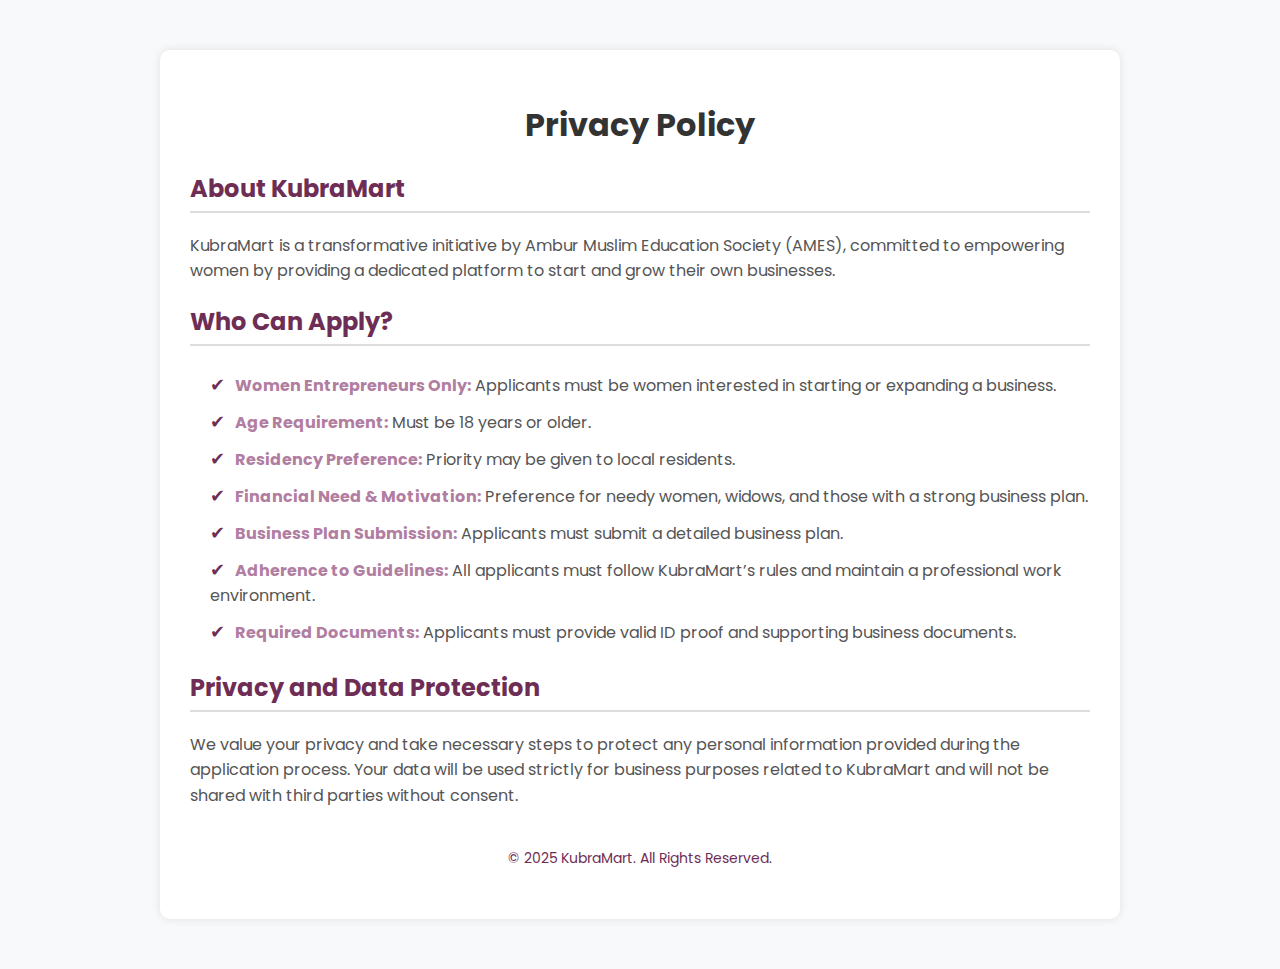
==== policy.html @ 64a8cd26 "commit changes" ====
<!DOCTYPE html>
<html lang="en">

<head>
    <meta charset="UTF-8">
    <meta name="viewport" content="width=device-width, initial-scale=1.0">
    <title>Privacy Policy - KubraMart</title>
    <link href="https://fonts.googleapis.com/css2?family=Poppins:wght@300;400;600&display=swap" rel="stylesheet">
    <style>
        body {
            font-family: 'Poppins', sans-serif;
            margin: 0;
            padding: 0;
            background-color: #f8f9fa;
        }

        .container {
            width: 80%;
            max-width: 900px;
            margin: 50px auto;
            background: #fff;
            padding: 30px;
            border-radius: 10px;
            box-shadow: 0 0 10px rgba(0, 0, 0, 0.1);
        }




        h1 {
            text-align: center;
            color: #333;
        }

        h2 {
            color: #6e2d55;
            border-bottom: 2px solid #ddd;
            padding-bottom: 5px;
        }

        p {
            color: #555;
            line-height: 1.6;
        }

        ul {
            color: #555;
            padding-left: 20px;
        }

        ul li {
            list-style: none;
            padding: 5px 0;
            position: relative;
        }

        ul li::before {
            content: "✔";
            color: #6e2d55;
            font-size: 18px;
            margin-right: 10px;
        }

        .footer {
            text-align: center;
            padding: 20px;
            margin-top: 20px;
            font-size: 14px;
            color: #6e2d55;
        }

        strong {
            color: #b17da1;
        }
    </style>
</head>

<body>
    <div class="container">
        <h1>Privacy Policy</h1>
        <!-- <p><strong>Effective Date:</strong> [Insert Date]</p> -->
        <h2>About KubraMart</h2>
        <p>KubraMart is a transformative initiative by Ambur Muslim Education Society (AMES), committed to empowering
            women by providing a dedicated platform to start and grow their own businesses.</p>

        <h2>Who Can Apply?</h2>
        <ul>
            <li><strong>Women Entrepreneurs Only:</strong> Applicants must be women interested in starting or expanding
                a business.</li>
            <li><strong>Age Requirement:</strong> Must be 18 years or older.</li>
            <li><strong>Residency Preference:</strong> Priority may be given to local residents.</li>
            <li><strong>Financial Need & Motivation:</strong> Preference for needy women, widows, and those with a
                strong business plan.</li>
            <li><strong>Business Plan Submission:</strong> Applicants must submit a detailed business plan.</li>
            <li><strong>Adherence to Guidelines:</strong> All applicants must follow KubraMart’s rules and maintain a
                professional work environment.</li>
            <li><strong>Required Documents:</strong> Applicants must provide valid ID proof and supporting business
                documents.</li>
        </ul>

        <h2>Privacy and Data Protection</h2>
        <p>We value your privacy and take necessary steps to protect any personal information provided during the
            application process. Your data will be used strictly for business purposes related to KubraMart and will not
            be shared with third parties without consent.</p>


        <div class="footer">
            &copy; 2025 KubraMart. All Rights Reserved.
        </div>
    </div>
</body>

</html>
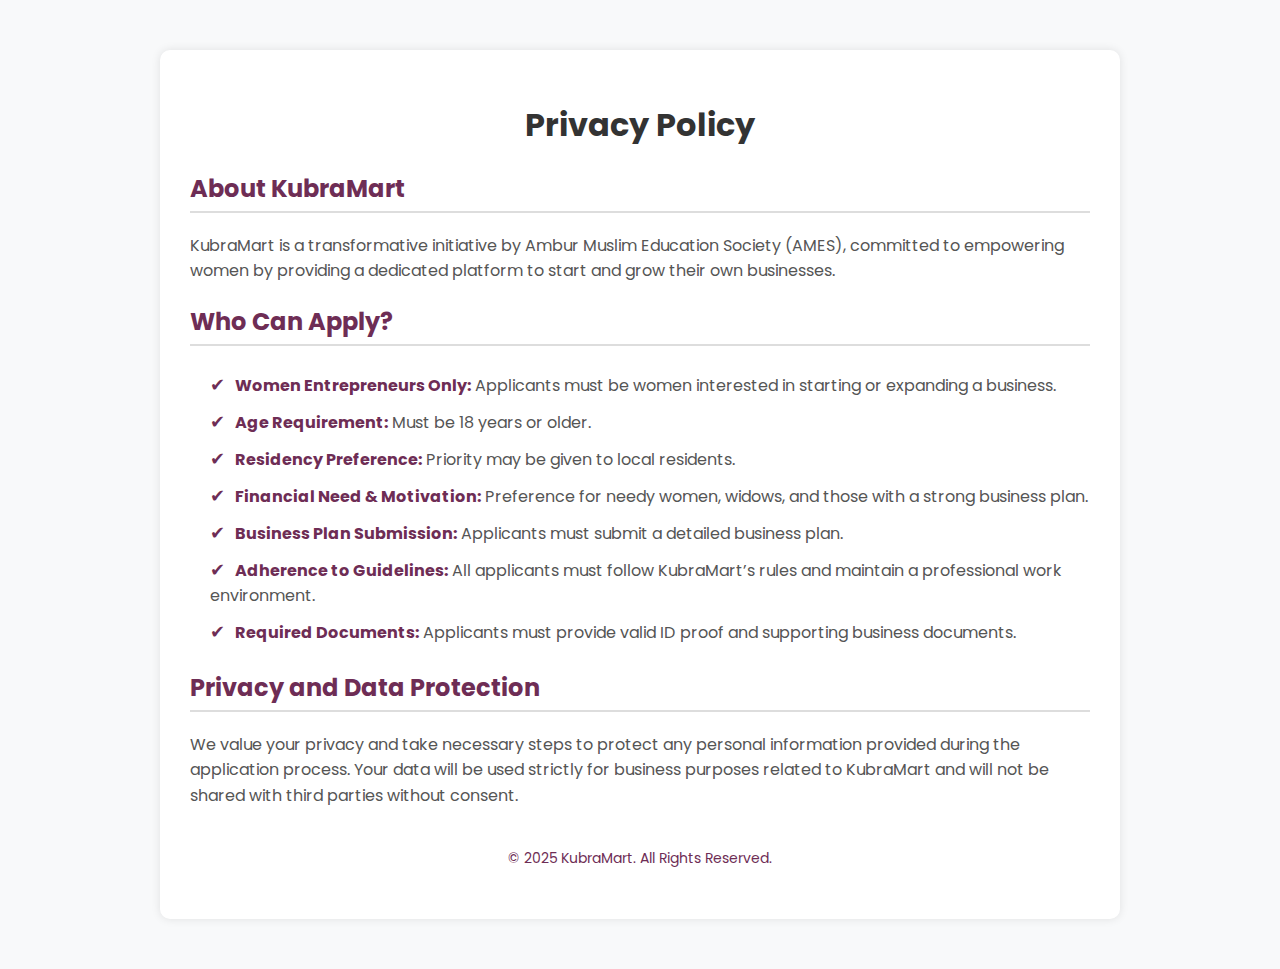
==== commit aa81cf57: "Your commit message here" ====
--- a/policy.html
+++ b/policy.html
@@ -70,7 +70,7 @@
         }
 
         strong {
-            color: #b17da1;
+            color: #6e2d55;
         }
     </style>
 </head>
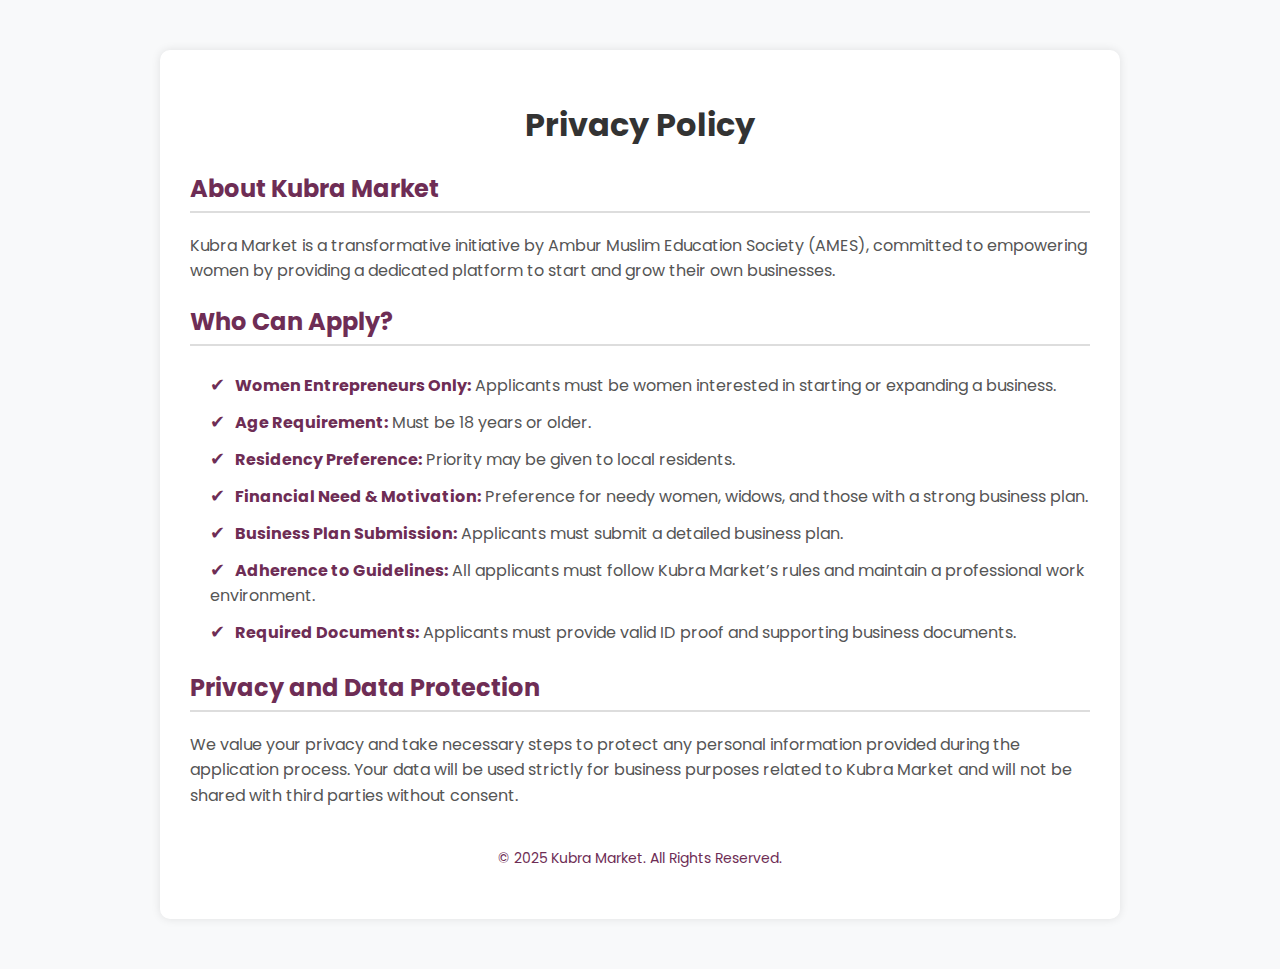
==== commit 4490239b: "commit changes" ====
--- a/policy.html
+++ b/policy.html
@@ -4,7 +4,7 @@
 <head>
     <meta charset="UTF-8">
     <meta name="viewport" content="width=device-width, initial-scale=1.0">
-    <title>Privacy Policy - KubraMart</title>
+    <title>Privacy Policy - Kubra Market</title>
     <link href="https://fonts.googleapis.com/css2?family=Poppins:wght@300;400;600&display=swap" rel="stylesheet">
     <style>
         body {
@@ -78,9 +78,8 @@
 <body>
     <div class="container">
         <h1>Privacy Policy</h1>
-        <!-- <p><strong>Effective Date:</strong> [Insert Date]</p> -->
-        <h2>About KubraMart</h2>
-        <p>KubraMart is a transformative initiative by Ambur Muslim Education Society (AMES), committed to empowering
+        <h2>About Kubra Market</h2>
+        <p>Kubra Market is a transformative initiative by Ambur Muslim Education Society (AMES), committed to empowering
             women by providing a dedicated platform to start and grow their own businesses.</p>
 
         <h2>Who Can Apply?</h2>
@@ -92,7 +91,7 @@
             <li><strong>Financial Need & Motivation:</strong> Preference for needy women, widows, and those with a
                 strong business plan.</li>
             <li><strong>Business Plan Submission:</strong> Applicants must submit a detailed business plan.</li>
-            <li><strong>Adherence to Guidelines:</strong> All applicants must follow KubraMart’s rules and maintain a
+            <li><strong>Adherence to Guidelines:</strong> All applicants must follow Kubra Market’s rules and maintain a
                 professional work environment.</li>
             <li><strong>Required Documents:</strong> Applicants must provide valid ID proof and supporting business
                 documents.</li>
@@ -100,12 +99,12 @@
 
         <h2>Privacy and Data Protection</h2>
         <p>We value your privacy and take necessary steps to protect any personal information provided during the
-            application process. Your data will be used strictly for business purposes related to KubraMart and will not
+            application process. Your data will be used strictly for business purposes related to Kubra Market and will not
             be shared with third parties without consent.</p>
 
 
         <div class="footer">
-            &copy; 2025 KubraMart. All Rights Reserved.
+            &copy; 2025 Kubra Market. All Rights Reserved.
         </div>
     </div>
 </body>
